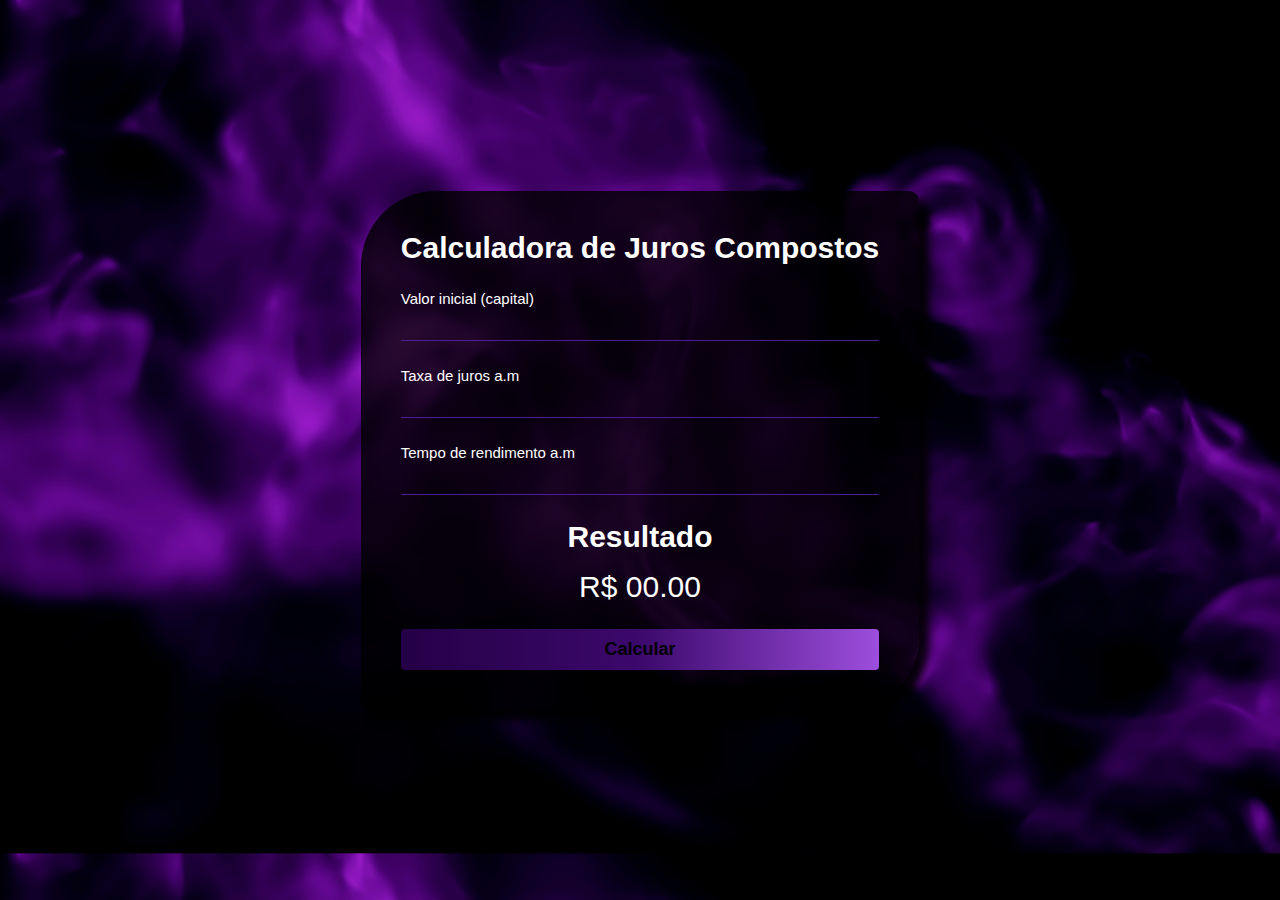
==== juros.html @ 386c55d6 "Juros Compostos" ====
<!DOCTYPE html>
<html lang="pt-br">
<head>
    <meta charset="UTF-8">
    <meta name="viewport" content="width=device-width, initial-scale=1.0">
    <title>Juros Compostos</title>

    <link rel="stylesheet" href="css/juros.css">
</head>
<body>
    <main id="container">
        <div id="calcular">
            <h2>Calculadora de Juros Compostos</h2>
        
            <div id="input-box">
                <div class="input-field">
                    <label for="capital">Valor inicial (capital)</label>
                    <input type="text" id="capital">
                </div>

                <div class="input-field">
                    <label for="taxa">Taxa de juros a.m</label>
                    <input type="text" id="taxa">
                </div>

                <div class="input-field">
                    <label for="tempo">Tempo de rendimento a.m</label>
                    <input type="text" id="tempo">
                </div>
            </div>

                <div id="resultado">
                    <h4>Resultado</h4>
                    <spam id="result">R$ 00.00</spam>
                </div>

                <button onclick="juros()" id="calculate">Calcular</button>
        </div>
    </main>
 
    <script src="js/juros.js"></script>
</body>
</html>
---- css/juros.css ----
:root{
    --linear_gradient: linear-gradient(90deg, #240046, #3C096C, #9D4EDD)
}

*{
    font-family: Arial;
    margin: 0;
    padding: 0;
    box-sizing: border-box;
}

#container{
    width: 100%;
    height: 100vh;
    display: flex;
    align-items: center;
    justify-content: center;
    color: #ffffff; 
    background-image: url("/img/vecteezy_abstract-background-smoke-purple-blur_8092315.jpg");
    background-size: 100%;
}

#calcular{
    background-color: rgba(0,0,0,0.8);
    padding: 40px;
    border-radius: 75px 10px 75px 10px;
    box-shadow: 10px 10px 9px rgb(0, 0, 0,0.9);
    display: flex;
    flex-direction: column;
    gap: 25px;
    
}

#calcular h2{
    font-size: 30px;
    position: relative;
}

#calculazr h2::before{
    position: absolute;
    content: "";
    height: 3px;
    width: 175px;
    background: var(--linear_gradient);
    bottom: 5px;
    margin: px;
}
#input-box{
    display: flex;
    flex-direction: column;
    gap: 26px;

}

.input-field{
    display: flex;
    flex-direction: column;
    width: 100%;
}

.input-field label{
    font-size: 15px;
    color: #ffffff;
    font-weight: 500;
}

.input-field input {
    background-color: transparent;
    border: none;
    border-bottom: 1px solid #4c1d95;
    font-size: 20px;
    padding: 5px;
    color: white;
}

.input-field input:focus {
    outline: none;
}

#result {
    text-align: center;
}
#resultado{
    display: flex;
    align-items: center;
    justify-content: center;
    gap: 1rem;
    flex-direction: column;
    font-size: 30px;
}

#calculate {
    background: var(--linear_gradient);
    border: none;
    padding: 10px;
    font-weight: bold;
    font-size: 18px;
    border-radius: 4px;
    cursor: pointer;
}
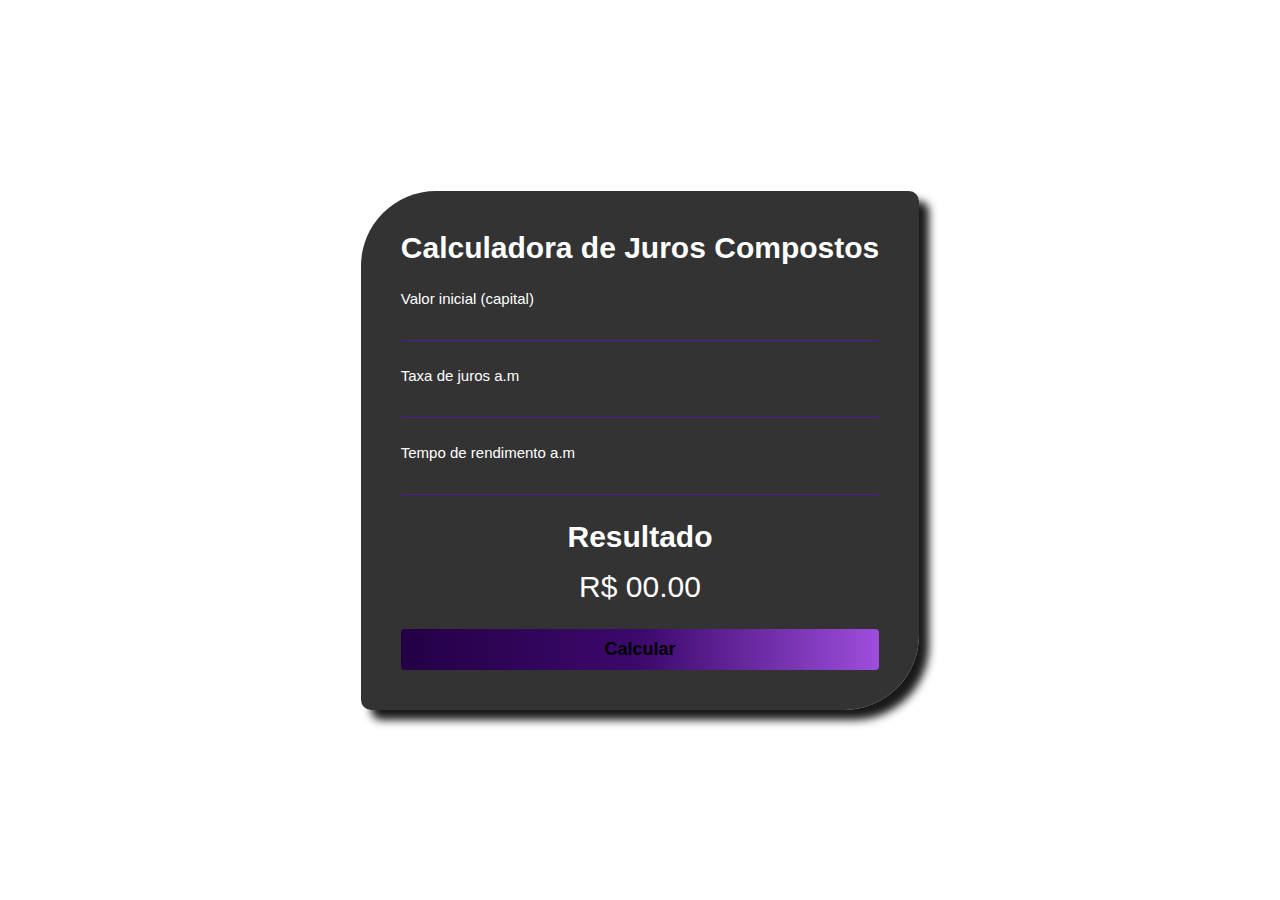
==== commit 38bbe303: "fixes" ====
--- a/juros.html
+++ b/juros.html
@@ -4,7 +4,7 @@
     <meta charset="UTF-8">
     <meta name="viewport" content="width=device-width, initial-scale=1.0">
     <title>Juros Compostos</title>
-
+    <link rel="shortcut icon" href="/img/currency-dollar-simple.png" type="image/x-icon">
     <link rel="stylesheet" href="css/juros.css">
 </head>
 <body>
--- a/css/juros.css
+++ b/css/juros.css
@@ -16,7 +16,7 @@
     align-items: center;
     justify-content: center;
     color: #ffffff; 
-    background-image: url("/img/vecteezy_abstract-background-smoke-purple-blur_8092315.jpg");
+    background-image: url(https://images.fineartamerica.com/images-medium-large-5/neon-purple-smoke-oscar-dean.jpg);
     background-size: 100%;
 }
 
